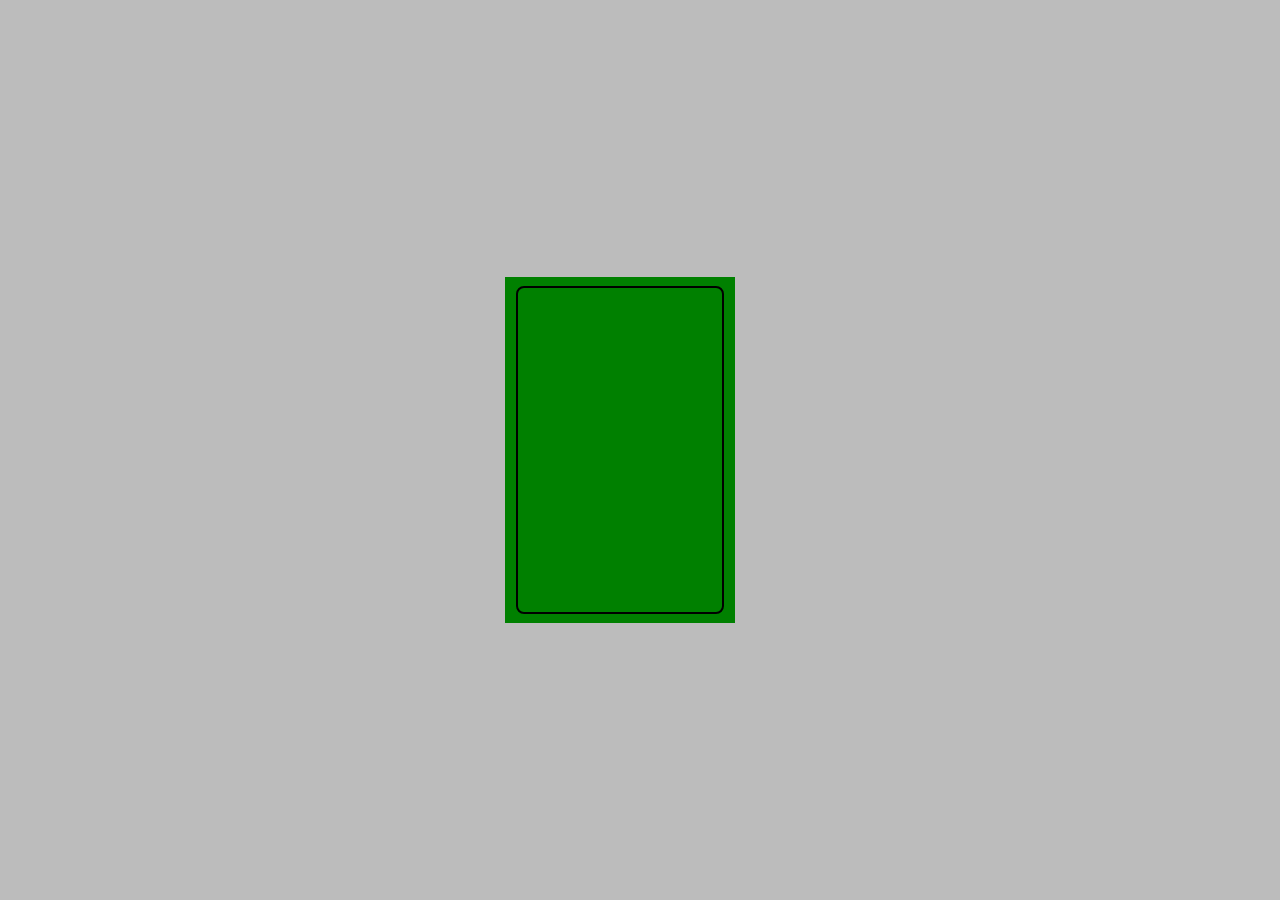
==== cracha.html @ b24e214c "refactor: renomeia arquivos para seguir padrão de nomenclatura" ====
<!DOCTYPE html>
<html lang="en">
  <head>
    <meta charset="UTF-8" />
    <meta name="viewport" content="width=device-width, initial-scale=1.0" />
    <link rel="stylesheet" href="./css/cracha.css" />
    <title>Crachá</title>
  </head>
  <body>
    <main>
      <div class="front_badge">
        <div class="bleed_area">
          <div class="final_cut">
            <span></span>
            <div class="margin">
              <div class="crop"></div>
            </div>
          </div>
        </div>
      </div>

      <div class="back_badge">
        <div class="bleed_area">
          <div class="final_cut">
            <span></span>
            <div class="margin">
              <div class="crop"></div>
            </div>
          </div>
        </div>
      </div>
    </main>
  </body>
  <script src="./js/cracha.js"></script>
</html>
---- css/cracha.css ----
body {
  background-color: #bcbcbc;
  margin: 0;
  height: 100vh;
}

:root {
  --crop: 1px solid #e6007e;
  --background: #ffffff;

}

main {
  display: flex;
  justify-content: center;
  align-items: center;
  height: 100vh;
}

.front_badge,
.back_badge {
  margin: 20px;
}


.bleed_area {
  display: flex;
  justify-content: center; 
  align-items: center;     
  height: 100%;            
  width: 100%; 
}
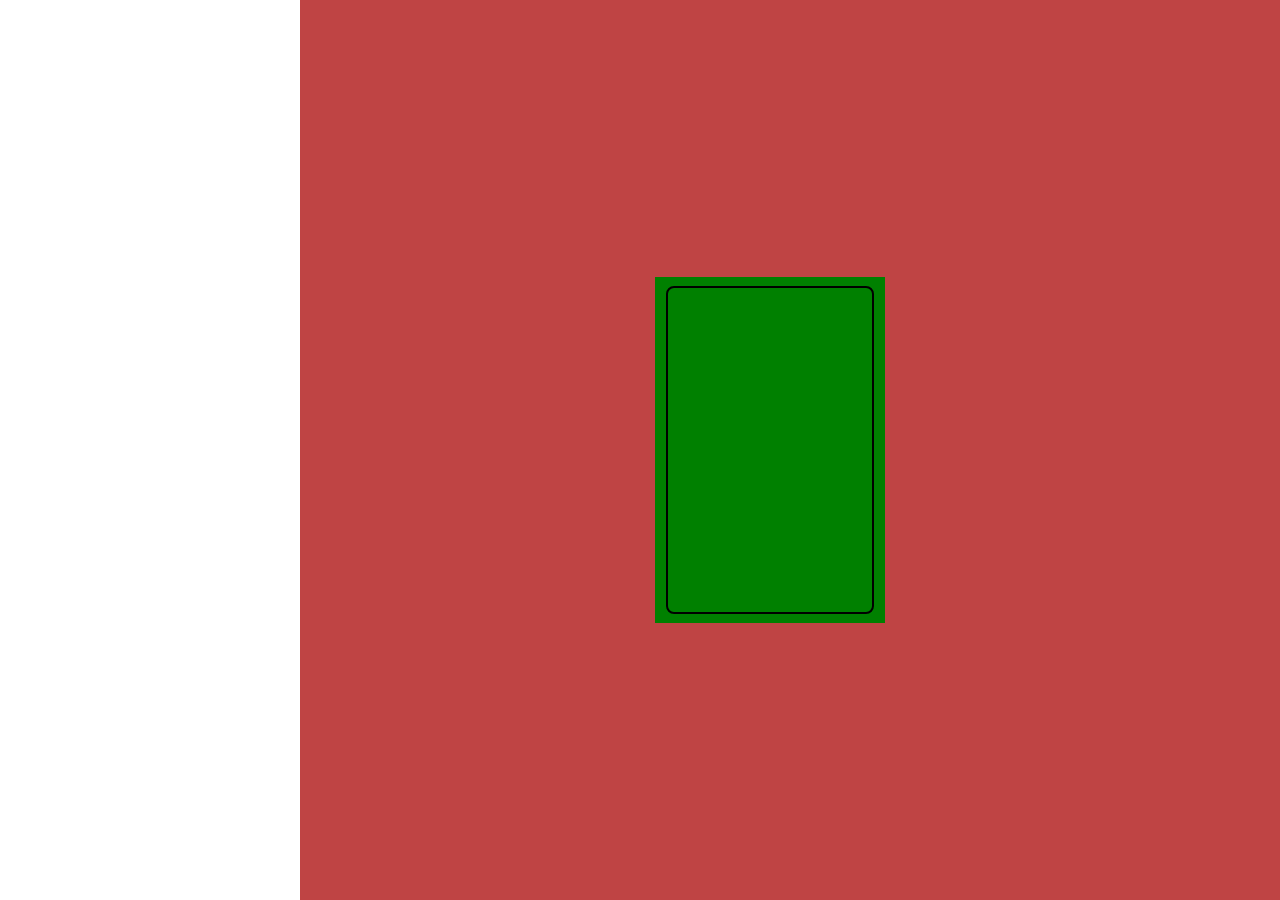
==== commit 6ac795f3: "refactor: renomeia arquivos para seguir padrão de nomenclatura" ====
--- a/cracha.html
+++ b/cracha.html
@@ -7,8 +7,12 @@
     <title>Crachá</title>
   </head>
   <body>
+
+    <aside>
+        
+    </aside>
     <main>
-      <div class="front_badge">
+      <div class="front_badge measure">
         <div class="bleed_area">
           <div class="final_cut">
             <span></span>
@@ -19,7 +23,7 @@
         </div>
       </div>
 
-      <div class="back_badge">
+      <div class="back_badge measure">
         <div class="bleed_area">
           <div class="final_cut">
             <span></span>
--- a/css/cracha.css
+++ b/css/cracha.css
@@ -2,20 +2,27 @@
   background-color: #bcbcbc;
   margin: 0;
   height: 100vh;
+  display: grid;
+  grid-template-columns: 1fr 5fr;
 }
 
-:root {
-  --crop: 1px solid #e6007e;
-  --background: #ffffff;
 
+main {
+    background-color: rgb(191, 68, 68);
+    display: flex;
+    align-items: center;
+    justify-content: center;
+  
 }
 
-main {
-  display: flex;
-  justify-content: center;
-  align-items: center;
-  height: 100vh;
+aside{
+    content: "";
+    background-color: white;
+    height: 100vh;
+    width: 300px;
 }
+
+
 
 .front_badge,
 .back_badge {
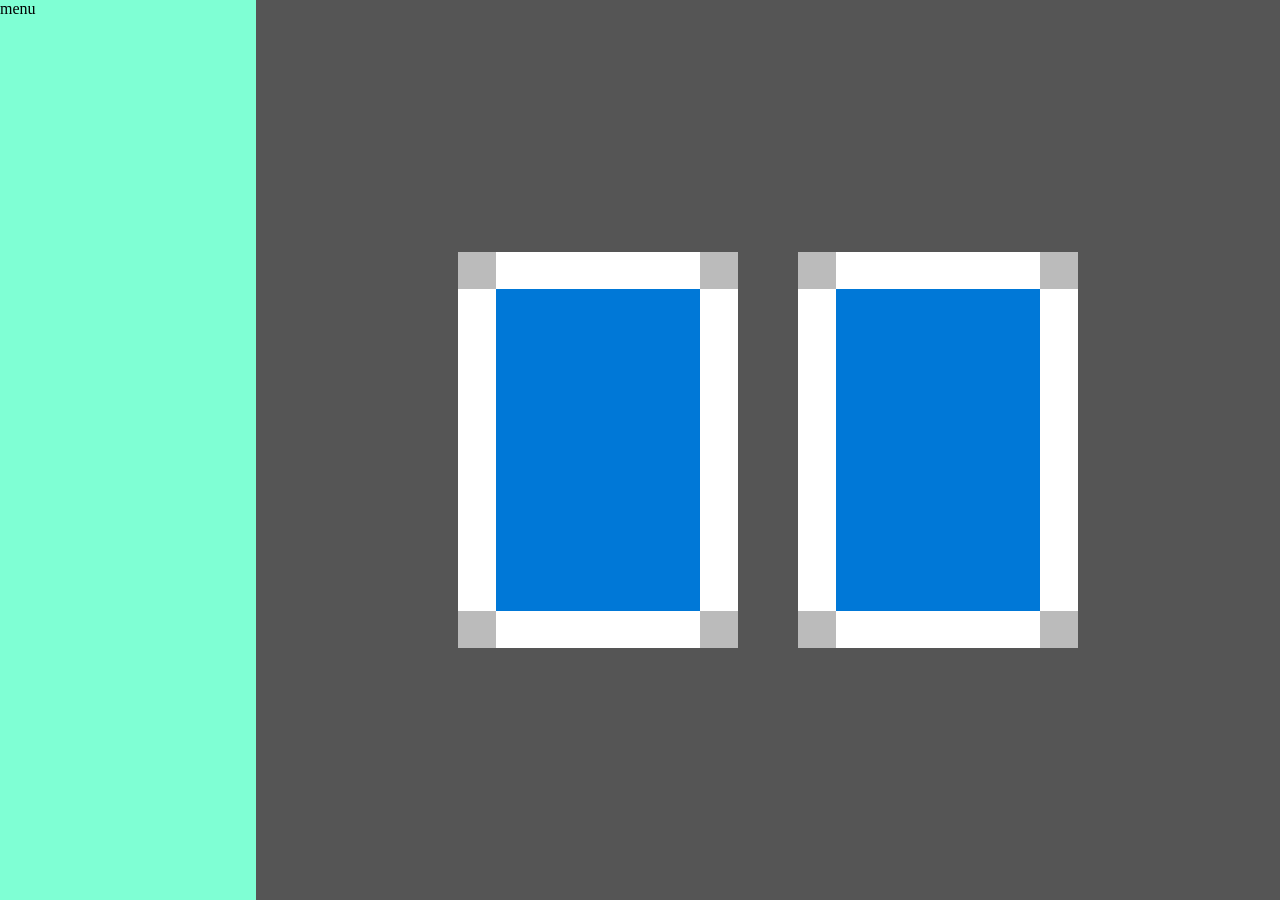
==== commit fbdab89d: "refactor: css htm js" ====
--- a/cracha.html
+++ b/cracha.html
@@ -1,39 +1,43 @@
 <!DOCTYPE html>
-<html lang="en">
-  <head>
-    <meta charset="UTF-8" />
-    <meta name="viewport" content="width=device-width, initial-scale=1.0" />
-    <link rel="stylesheet" href="./css/cracha.css" />
-    <title>Crachá</title>
-  </head>
-  <body>
-
-    <aside>
-        
-    </aside>
-    <main>
-      <div class="front_badge measure">
-        <div class="bleed_area">
-          <div class="final_cut">
-            <span></span>
-            <div class="margin">
-              <div class="crop"></div>
-            </div>
-          </div>
+<html lang="pt-BR">
+<head>
+  <meta charset="UTF-8">
+  <meta name="viewport" content="width=device-width, initial-scale=1.0">
+  <title>Crachá Grid</title>
+  <link rel="stylesheet" href="./css/cracha.css">
+</head>
+<body>
+  <div class="content">
+    <div class="menu">menu</div>
+    <div class="view view-container">
+      <section class="front">
+        <div class="container">
+          <div class="item corner"></div>
+          <div class="item white"></div>
+          <div class="item corner"></div>
+          <div class="item white"></div>
+          <div class="item blue-area"></div>
+          <div class="item white"></div>
+          <div class="item corner"></div>
+          <div class="item white"></div>
+          <div class="item corner"></div>
         </div>
-      </div>
-
-      <div class="back_badge measure">
-        <div class="bleed_area">
-          <div class="final_cut">
-            <span></span>
-            <div class="margin">
-              <div class="crop"></div>
-            </div>
-          </div>
+      </section>
+      <section class="back">
+        <div class="container">
+          <div class="item corner"></div>
+          <div class="item white"></div>
+          <div class="item corner"></div>
+          <div class="item white"></div>
+          <div class="item blue-area"></div>
+          <div class="item white"></div>
+          <div class="item corner"></div>
+          <div class="item white"></div>
+          <div class="item corner"></div>
         </div>
-      </div>
-    </main>
-  </body>
+      </section>
+    </div>
+  </div>
   <script src="./js/cracha.js"></script>
+</body>
 </html>
--- a/css/cracha.css
+++ b/css/cracha.css
@@ -1,39 +1,91 @@
 body {
-  background-color: #bcbcbc;
   margin: 0;
+  display: flex;
+  justify-content: center;
+  align-items: flex-start;
+  gap: 20px;
+  background-color: #555;
   height: 100vh;
-  display: grid;
-  grid-template-columns: 1fr 5fr;
 }
 
+.content {
+  display: flex;
+  width: 100%;
+  height: 100%;
+}
 
-main {
-    background-color: rgb(191, 68, 68);
-    display: flex;
-    align-items: center;
-    justify-content: center;
+.menu {
+  width: 20%;
+  height: 100%;
+  background-color: aquamarine;
+  box-sizing: border-box;
+}
+
+.view {
+  display: flex;
+  justify-content: center;
+  align-items: center;
+  gap: 60px;
+  transform: scale(1.0);
+  transform-origin: top left;
   
 }
 
-aside{
-    content: "";
-    background-color: white;
-    height: 100vh;
-    width: 300px;
+.view-container{
+  width: 80%;
+  height: 100%;
 }
 
-
-
-.front_badge,
-.back_badge {
-  margin: 20px;
+.front, .back {
+  display: flex;
+  justify-content: center;
+  align-items: center;
 }
 
+.container {
+  display: grid;
+  border: 2px;
+}
 
-.bleed_area {
-  display: flex;
-  justify-content: center; 
-  align-items: center;     
-  height: 100%;            
-  width: 100%; 
-}+.item {
+  border: 1px ;
+}
+
+.corner {
+  background-color: #bbb;
+}
+
+.white {
+  background-color: white;
+}
+
+.blue-area {
+  background-color: #0078d7;
+}
+
+@media print {
+  @page {
+    size: A4 landscape;
+    margin: 0;
+  }
+
+  body {
+    display: block;
+    margin: 0;
+  }
+
+  .content > *:not(.view) {
+    display: none;
+  }
+
+  .view {
+    transform: none;
+    gap: 0;
+    width: auto;
+    height: auto;
+  }
+
+  .container {
+    transform: none;
+  }
+}
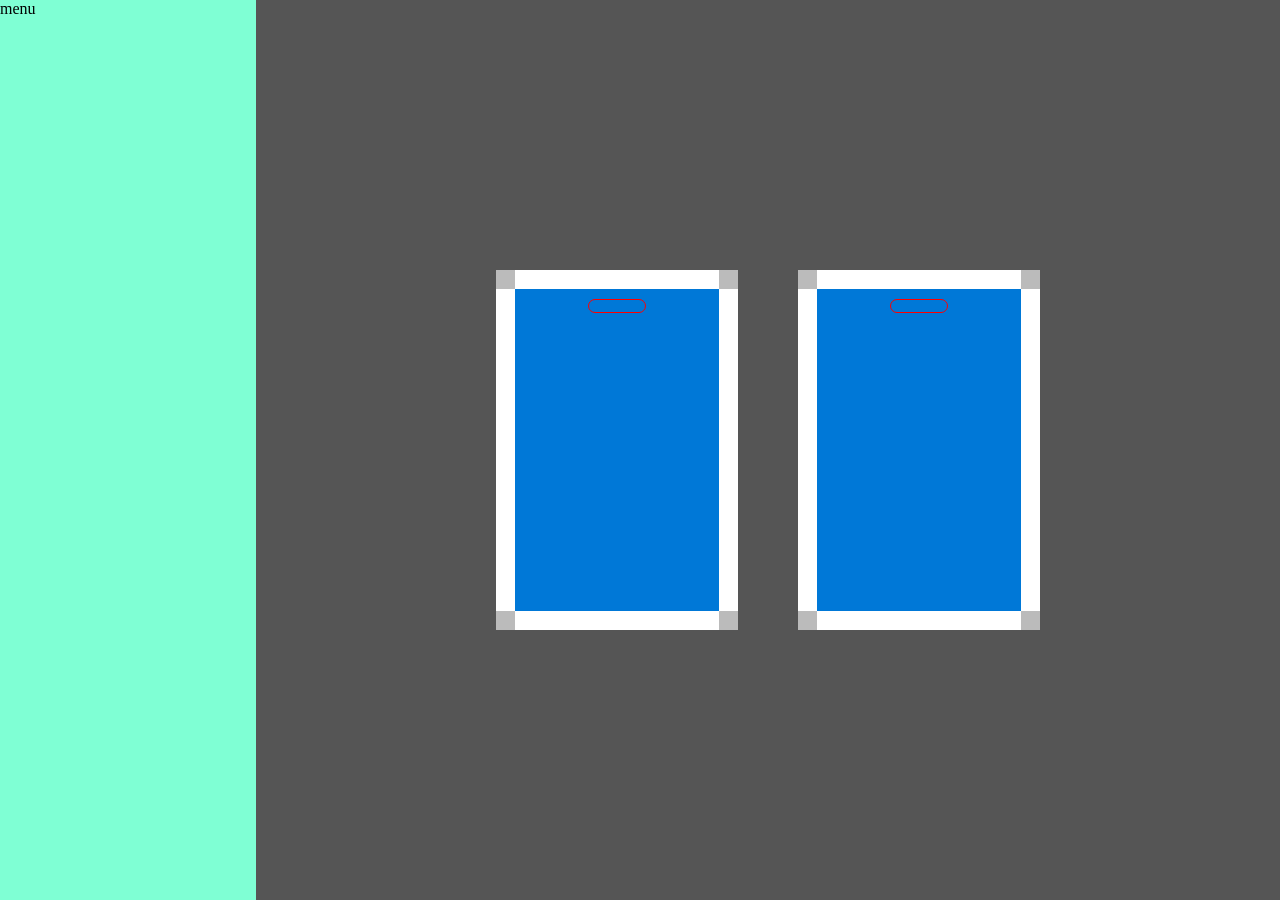
==== commit 89c33500: "refactor: css htm js" ====
--- a/cracha.html
+++ b/cracha.html
@@ -16,7 +16,9 @@
           <div class="item white"></div>
           <div class="item corner"></div>
           <div class="item white"></div>
-          <div class="item blue-area"></div>
+          <div class="item blue-area">
+            <div class="pitoco"></div>
+          </div>
           <div class="item white"></div>
           <div class="item corner"></div>
           <div class="item white"></div>
@@ -29,7 +31,9 @@
           <div class="item white"></div>
           <div class="item corner"></div>
           <div class="item white"></div>
-          <div class="item blue-area"></div>
+          <div class="item blue-area">
+            <div class="pitoco"></div>
+          </div>
           <div class="item white"></div>
           <div class="item corner"></div>
           <div class="item white"></div>
--- a/css/cracha.css
+++ b/css/cracha.css
@@ -61,6 +61,19 @@
 
 .blue-area {
   background-color: #0078d7;
+  
+
+  display: flex;
+  justify-content: center;
+}
+
+.pitoco{
+  width: 15mm;
+  height: 3mm;
+  border: 1px solid red;
+  border-radius: 80px;
+  margin-top: 10px;
+
 }
 
 @media print {
@@ -89,3 +102,13 @@
     transform: none;
   }
 }
+
+
+@media screen and (max-width: 600px) {
+  .content,
+  .view-container{
+    flex-direction: column;
+    align-items: center;
+  }
+
+}
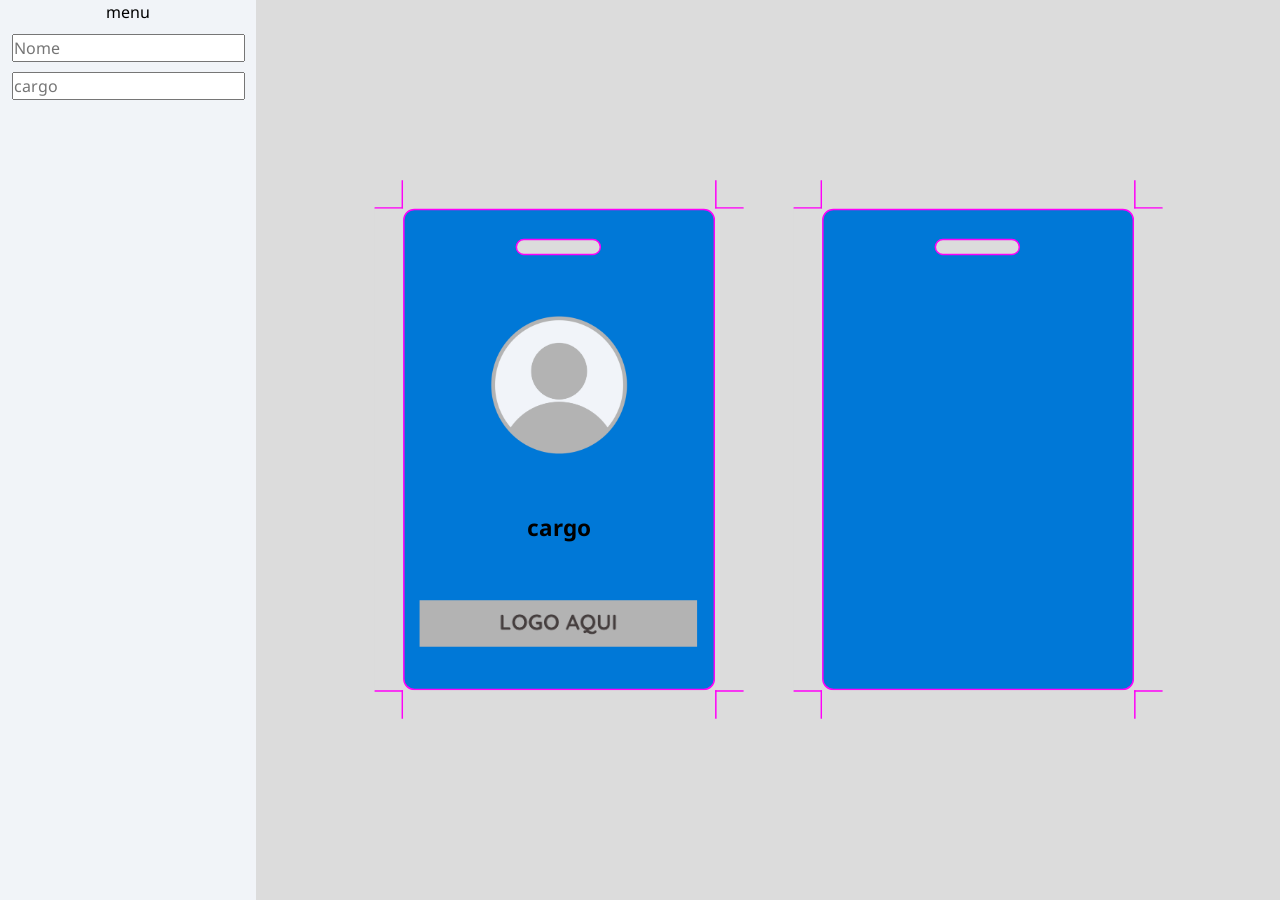
==== commit 64508f84: "refactor: css htm js" ====
--- a/cracha.html
+++ b/cracha.html
@@ -8,16 +8,28 @@
 </head>
 <body>
   <div class="content">
-    <div class="menu">menu</div>
+    <div class="menu">menu
+
+      <input id="name" type="text" placeholder="Nome">
+      <input type="text" placeholder="cargo">
+    </div>
     <div class="view view-container">
-      <section class="front">
+      <section class="front zoon">
         <div class="container">
           <div class="item corner"></div>
           <div class="item white"></div>
           <div class="item corner"></div>
           <div class="item white"></div>
-          <div class="item blue-area">
-            <div class="pitoco"></div>
+          <div class="item blue-area mark">
+            <div class="pitoco mark"></div>
+            <div class="data">
+              <img class="avatar" src="./img/avatar.png" alt="" srcset="">
+             <div class="texto">
+              <h2 class="funcionario">Antonio Estevam</h2>
+             <h3>cargo</h3>
+             </div>
+             <img src="./img/brand.png" alt="" srcset="">
+            </div>
           </div>
           <div class="item white"></div>
           <div class="item corner"></div>
@@ -25,14 +37,14 @@
           <div class="item corner"></div>
         </div>
       </section>
-      <section class="back">
+      <section class="back zoon ">
         <div class="container">
           <div class="item corner"></div>
           <div class="item white"></div>
           <div class="item corner"></div>
           <div class="item white"></div>
-          <div class="item blue-area">
-            <div class="pitoco"></div>
+          <div class="item blue-area mark">
+            <div class="pitoco mark"></div>
           </div>
           <div class="item white"></div>
           <div class="item corner"></div>
--- a/css/cracha.css
+++ b/css/cracha.css
@@ -1,12 +1,18 @@
+@import url(./reset.css);
+@import url(./root.css);
+
 body {
   margin: 0;
   display: flex;
   justify-content: center;
   align-items: flex-start;
   gap: 20px;
-  background-color: #555;
+  background-color: var(--gray);
   height: 100vh;
 }
+
+
+
 
 .content {
   display: flex;
@@ -17,8 +23,13 @@
 .menu {
   width: 20%;
   height: 100%;
-  background-color: aquamarine;
+  background-color: var(--off-white);
   box-sizing: border-box;
+
+  display: flex;
+  flex-direction: column;
+  align-items: center;
+  gap: 10px;
 }
 
 .view {
@@ -51,12 +62,36 @@
   border: 1px ;
 }
 
+/* ----------- marcarDeCorte ----------- */
+
 .corner {
-  background-color: #bbb;
+  /* background-color: #bbb; */
 }
 
+.corner:nth-child(1) {
+  border-bottom: var(--marca-de-corte);
+  border-right: var(--marca-de-corte);
+}
+
+
+.corner:nth-child(3) {
+  border-bottom: var(--marca-de-corte);
+  border-left: var(--marca-de-corte);
+}
+
+.corner:nth-child(7) {
+  border-top: var(--marca-de-corte);
+  border-right: var(--marca-de-corte);
+}
+
+.corner:nth-child(9) {
+  border-top: var(--marca-de-corte);
+  border-left: var(--marca-de-corte);
+}
+/* ----------- marcarDeCorte ----------- */
+
 .white {
-  background-color: white;
+  background-color: var(--gray);
 }
 
 .blue-area {
@@ -64,16 +99,56 @@
   
 
   display: flex;
-  justify-content: center;
+  flex-direction: column;
+ 
+  align-items: center;
+  
 }
 
 .pitoco{
   width: 15mm;
   height: 3mm;
-  border: 1px solid red;
   border-radius: 80px;
-  margin-top: 10px;
+  margin-top: 5mm;
+  background-color: var(--gray);
 
+}
+
+.avatar{
+  width: 50%;
+  margin-top: 8mm;
+}
+
+.data{
+  width: 90%;
+  height: 85%;
+  display: flex;
+  flex-direction: column;
+  justify-content: space-between;
+  align-items: center;
+  padding: 10px 0 10px 0;
+  
+}
+
+h2{
+  text-align:center;
+  line-height:1 ;
+  font-size: 20px;
+}
+
+h3{
+  font-size: 15px;
+  text-align:center;
+}
+
+.zoon{
+  transform: scale(1.5); 
+  transform-origin: center; 
+  margin: 15mm;
+}
+
+.mark{
+  border: var(--marca-de-corte);
 }
 
 @media print {
@@ -81,6 +156,12 @@
     size: A4 landscape;
     margin: 0;
   }
+
+  .zoon{
+  transform: scale(1.0); 
+  transform-origin: center; 
+  margin: 0;
+}
 
   body {
     display: block;
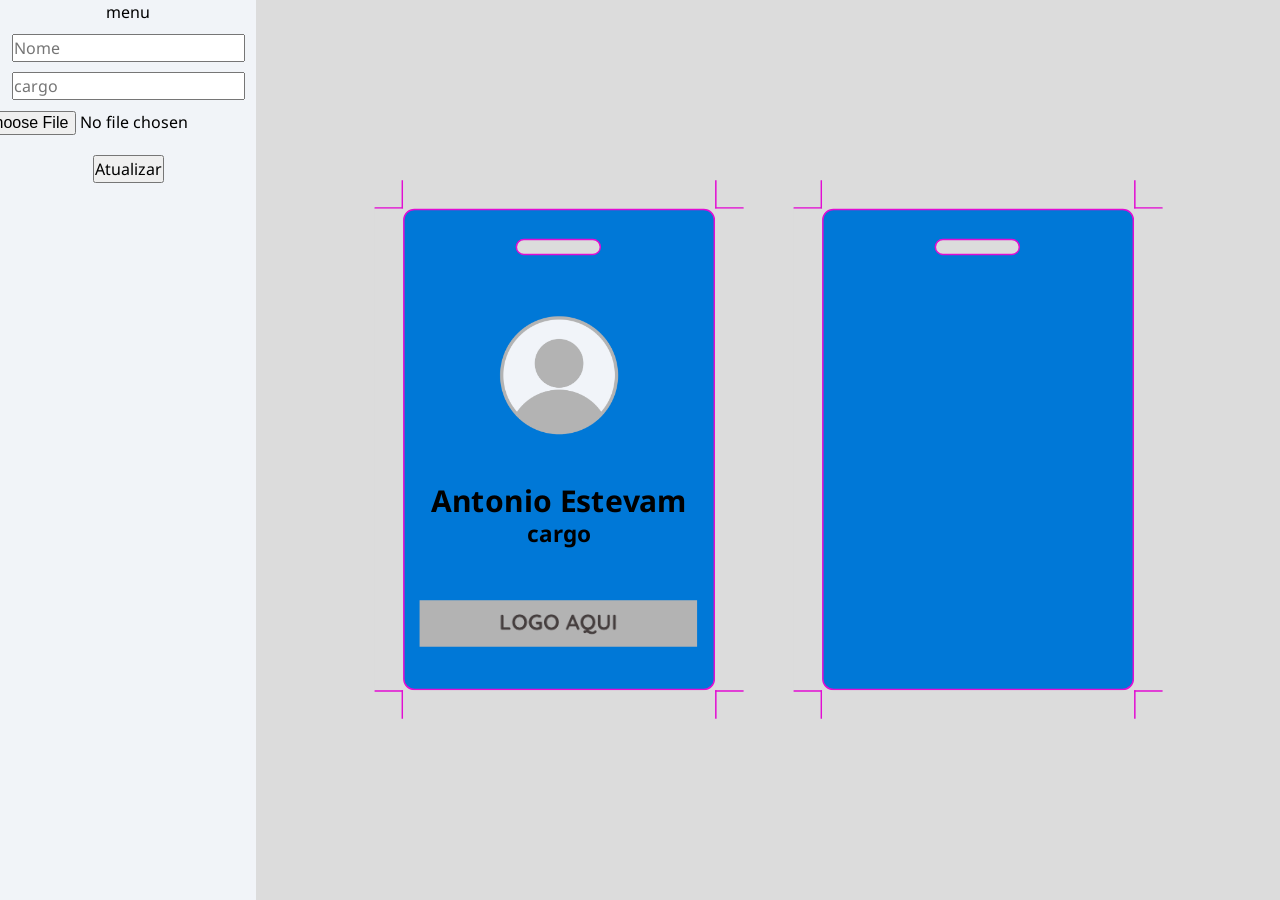
==== commit 3f882187: "refactor: css htm js" ====
--- a/cracha.html
+++ b/cracha.html
@@ -11,7 +11,11 @@
     <div class="menu">menu
 
       <input id="name" type="text" placeholder="Nome">
-      <input type="text" placeholder="cargo">
+      <input id="cargo" type="text" placeholder="cargo">
+
+      <input type="file" id="uploadFoto" accept="image/*">
+      <img id="fotoCracha" width="100" />
+      <button id="atualizar">Atualizar</button>
     </div>
     <div class="view view-container">
       <section class="front zoon">
@@ -26,7 +30,7 @@
               <img class="avatar" src="./img/avatar.png" alt="" srcset="">
              <div class="texto">
               <h2 class="funcionario">Antonio Estevam</h2>
-             <h3>cargo</h3>
+             <h3 class="cargofunc">cargo</h3>
              </div>
              <img src="./img/brand.png" alt="" srcset="">
             </div>
--- a/css/cracha.css
+++ b/css/cracha.css
@@ -114,9 +114,13 @@
 
 }
 
-.avatar{
-  width: 50%;
+.avatar {
+  width: 80px;
+  height: 80px;
   margin-top: 8mm;
+  object-fit: cover;   
+  object-position: center; 
+  border-radius: 50%;  
 }
 
 .data{
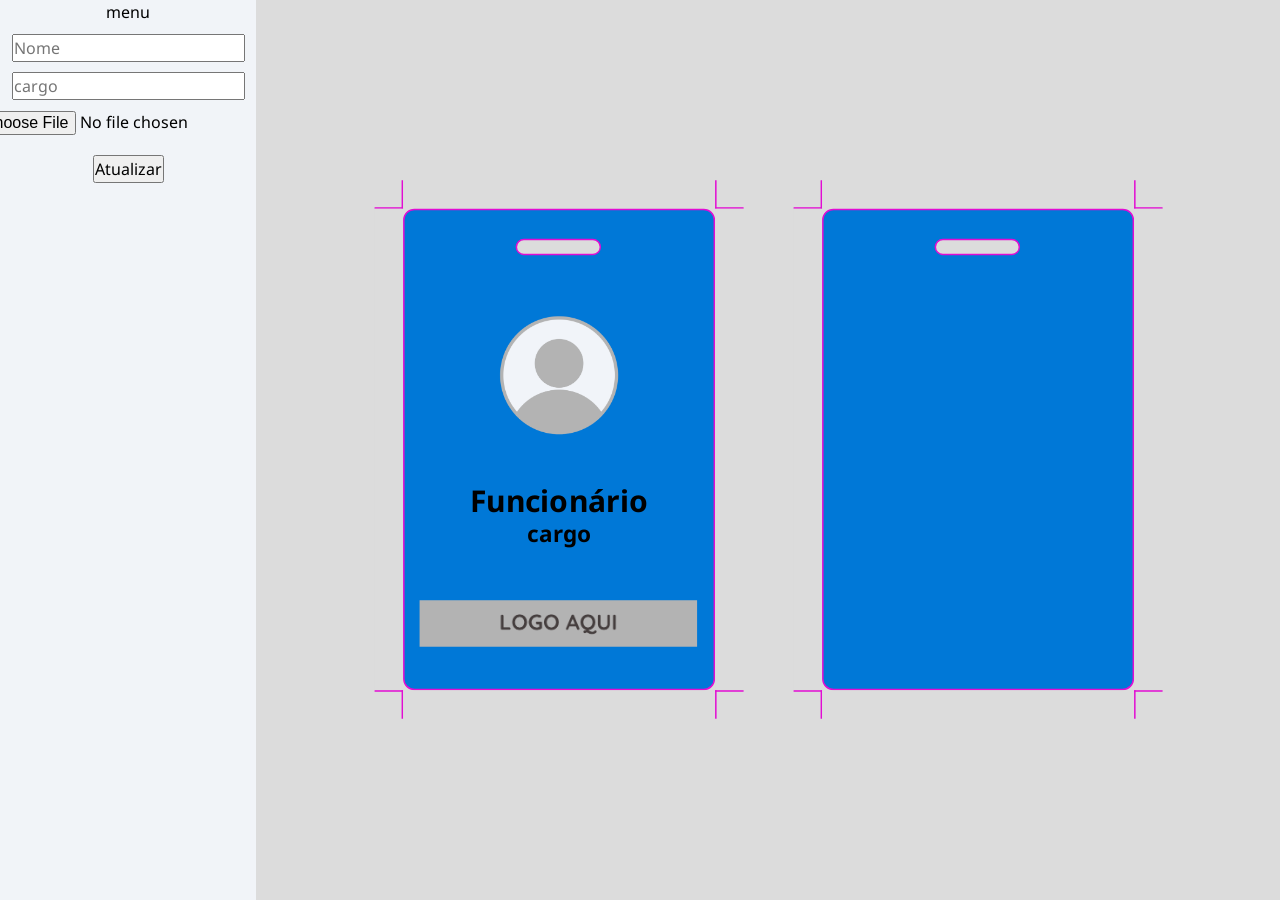
==== commit 794c877d: "refactor: css htm js" ====
--- a/cracha.html
+++ b/cracha.html
@@ -29,7 +29,7 @@
             <div class="data">
               <img class="avatar" src="./img/avatar.png" alt="" srcset="">
              <div class="texto">
-              <h2 class="funcionario">Antonio Estevam</h2>
+              <h2 class="funcionario">Funcionário</h2>
              <h3 class="cargofunc">cargo</h3>
              </div>
              <img src="./img/brand.png" alt="" srcset="">
